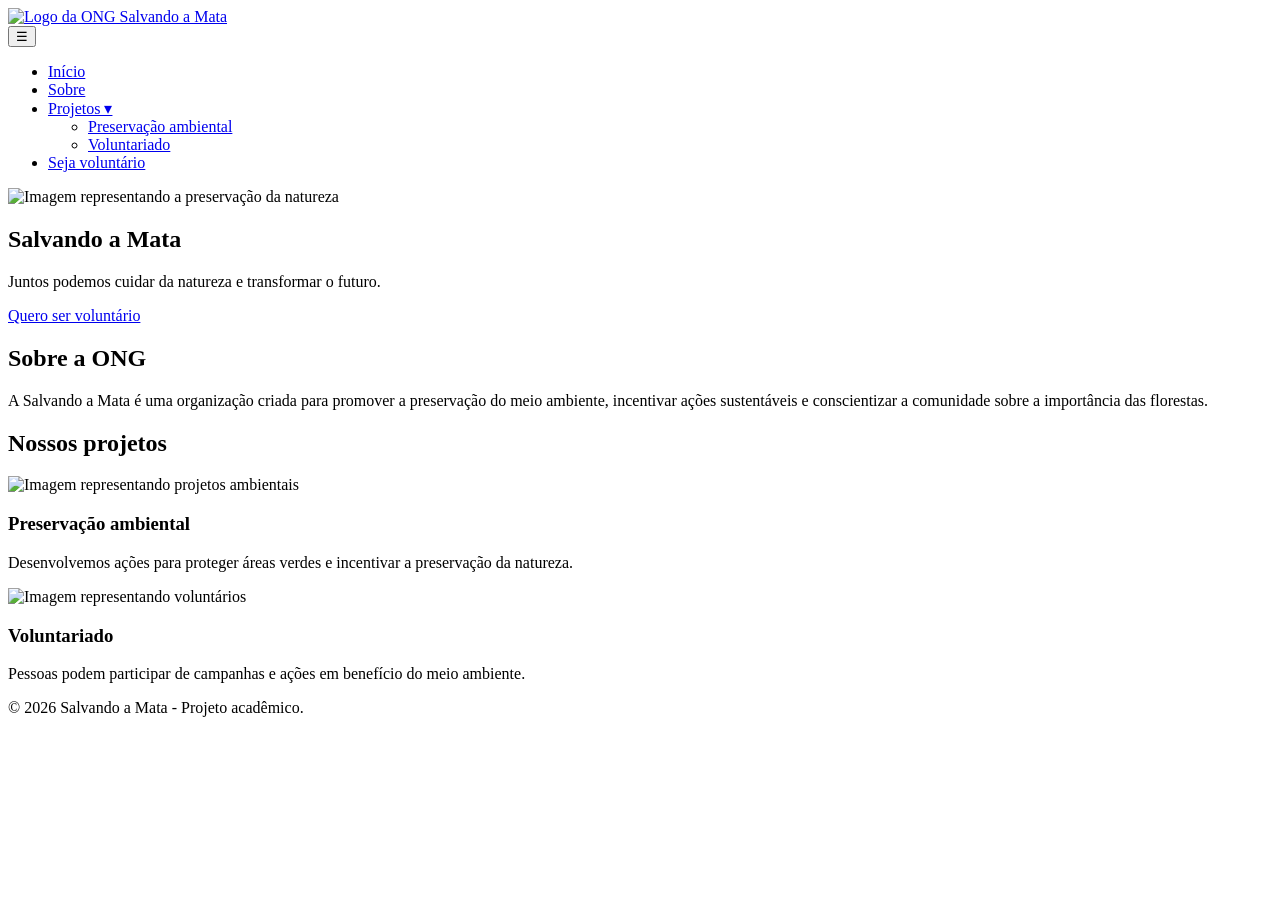
==== HTML/Index.html @ 8cf40dd6 "Add initial HTML structure for ONG website" ====
<!DOCTYPE html>
<html lang="pt-BR">

<head>
    <meta charset="UTF-8">
    <meta name="viewport" content="width=device-width, initial-scale=1.0">
    <title>Salvando a Mata - ONG</title>
    <link rel="stylesheet" href="css/style.css">
</head>

<body>

<header>
    <a href="index.html">
        <img src="img/logo.png" alt="Logo da ONG Salvando a Mata">
    </a>

    <nav aria-label="Navegação principal">

        <!-- Botão do menu hambúrguer -->
        <button class="menu-hamburguer"
                onclick="toggleMenu()"
                aria-label="Abrir menu"
                aria-expanded="false"
                aria-controls="menu">
            ☰
        </button>

        <!-- Menu principal -->
        <ul class="menu" id="menu">

            <li>
                <a href="index.html">Início</a>
            </li>

            <li>
                <a href="#sobre">Sobre</a>
            </li>

            <!-- Menu dropdown -->
            <li class="dropdown">
                <a href="#projetos">Projetos ▾</a>

                <ul class="submenu">
                    <li>
                        <a href="#projetos">Preservação ambiental</a>
                    </li>
                    <li>
                        <a href="#projetos">Voluntariado</a>
                    </li>
                </ul>
            </li>

            <li>
                <a href="cadastro.html">Seja voluntário</a>
            </li>

        </ul>

    </nav>
</header>

<main>

    <section class="hero">
        <img src="img/banner.jpg" alt="Imagem representando a preservação da natureza">

        <h1>Salvando a Mata</h1>

        <p>
            Juntos podemos cuidar da natureza e transformar o futuro.
        </p>

        <a class="btn" href="cadastro.html">Quero ser voluntário</a>
    </section>

    <section id="sobre">
        <h2>Sobre a ONG</h2>

        <p>
            A Salvando a Mata é uma organização criada para promover
            a preservação do meio ambiente, incentivar ações sustentáveis
            e conscientizar a comunidade sobre a importância das florestas.
        </p>
    </section>

    <section id="projetos">

        <h2>Nossos projetos</h2>

        <div class="cards">

            <article class="card">
                <img src="img/projetos.jpg"
                     alt="Imagem representando projetos ambientais">

                <h3>Preservação ambiental</h3>

                <p>
                    Desenvolvemos ações para proteger áreas verdes
                    e incentivar a preservação da natureza.
                </p>
            </article>

            <article class="card">
                <img src="img/voluntarios.png"
                     alt="Imagem representando voluntários">

                <h3>Voluntariado</h3>

                <p>
                    Pessoas podem participar de campanhas e ações
                    em benefício do meio ambiente.
                </p>
            </article>

        </div>

    </section>

</main>

<footer>
    <p>
        &copy; 2026 Salvando a Mata - Projeto acadêmico.
    </p>
</footer>

<!-- JavaScript do menu -->
<script>
function toggleMenu() {
    const menu = document.getElementById("menu");
    const botao = document.querySelector(".menu-hamburguer");

    menu.classList.toggle("ativo");

    const aberto = menu.classList.contains("ativo");

    botao.setAttribute("aria-expanded", aberto);
    botao.setAttribute(
        "aria-label",
        aberto ? "Fechar menu" : "Abrir menu"
    );
}
</script>

</body>
</html>
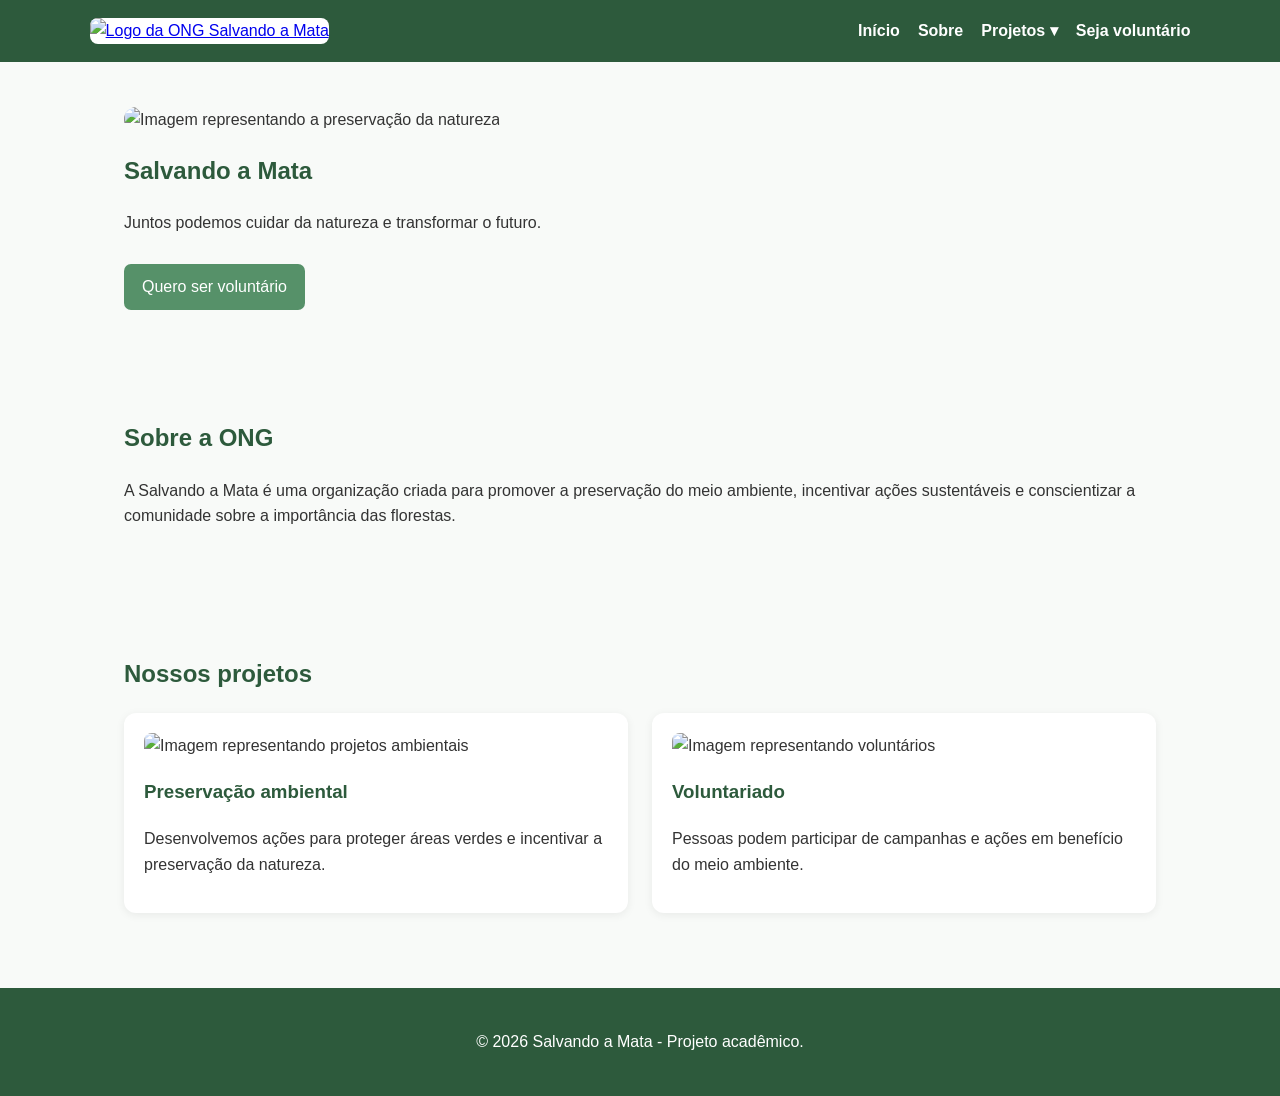
==== commit 677e7a4a: "Update image paths and improve markup structure" ====
--- a/HTML/Index.html
+++ b/HTML/Index.html
@@ -5,24 +5,27 @@
     <meta charset="UTF-8">
     <meta name="viewport" content="width=device-width, initial-scale=1.0">
     <title>Salvando a Mata - ONG</title>
-    <link rel="stylesheet" href="css/style.css">
+
+    <link rel="stylesheet" href="../css/style.css">
 </head>
 
 <body>
 
 <header>
+
     <a href="index.html">
-        <img src="img/logo.png" alt="Logo da ONG Salvando a Mata">
+        <img src="../imagens/logo.png" alt="Logo da ONG Salvando a Mata">
     </a>
 
     <nav aria-label="Navegação principal">
 
         <!-- Botão do menu hambúrguer -->
-        <button class="menu-hamburguer"
-                onclick="toggleMenu()"
-                aria-label="Abrir menu"
-                aria-expanded="false"
-                aria-controls="menu">
+        <button
+            class="menu-hamburguer"
+            onclick="toggleMenu()"
+            aria-label="Abrir menu"
+            aria-expanded="false"
+            aria-controls="menu">
             ☰
         </button>
 
@@ -39,31 +42,50 @@
 
             <!-- Menu dropdown -->
             <li class="dropdown">
-                <a href="#projetos">Projetos ▾</a>
+
+                <a href="#projetos">
+                    Projetos ▾
+                </a>
 
                 <ul class="submenu">
+
                     <li>
-                        <a href="#projetos">Preservação ambiental</a>
+                        <a href="#projetos">
+                            Preservação ambiental
+                        </a>
                     </li>
+
                     <li>
-                        <a href="#projetos">Voluntariado</a>
+                        <a href="#projetos">
+                            Voluntariado
+                        </a>
                     </li>
+
                 </ul>
+
             </li>
 
             <li>
-                <a href="cadastro.html">Seja voluntário</a>
+                <a href="cadastro.html">
+                    Seja voluntário
+                </a>
             </li>
 
         </ul>
 
     </nav>
+
 </header>
+
 
 <main>
 
+    <!-- Seção principal -->
     <section class="hero">
-        <img src="img/banner.jpg" alt="Imagem representando a preservação da natureza">
+
+        <img
+            src="../imagens/banner.jpg"
+            alt="Imagem representando a preservação da natureza">
 
         <h1>Salvando a Mata</h1>
 
@@ -71,10 +93,16 @@
             Juntos podemos cuidar da natureza e transformar o futuro.
         </p>
 
-        <a class="btn" href="cadastro.html">Quero ser voluntário</a>
+        <a class="btn" href="cadastro.html">
+            Quero ser voluntário
+        </a>
+
     </section>
 
+
+    <!-- Sobre a ONG -->
     <section id="sobre">
+
         <h2>Sobre a ONG</h2>
 
         <p>
@@ -82,8 +110,11 @@
             a preservação do meio ambiente, incentivar ações sustentáveis
             e conscientizar a comunidade sobre a importância das florestas.
         </p>
+
     </section>
 
+
+    <!-- Projetos -->
     <section id="projetos">
 
         <h2>Nossos projetos</h2>
@@ -91,8 +122,10 @@
         <div class="cards">
 
             <article class="card">
-                <img src="img/projetos.jpg"
-                     alt="Imagem representando projetos ambientais">
+
+                <img
+                    src="../imagens/projetos.jpg"
+                    alt="Imagem representando projetos ambientais">
 
                 <h3>Preservação ambiental</h3>
 
@@ -100,11 +133,15 @@
                     Desenvolvemos ações para proteger áreas verdes
                     e incentivar a preservação da natureza.
                 </p>
+
             </article>
 
+
             <article class="card">
-                <img src="img/voluntarios.png"
-                     alt="Imagem representando voluntários">
+
+                <img
+                    src="../imagens/voluntarios.png"
+                    alt="Imagem representando voluntários">
 
                 <h3>Voluntariado</h3>
 
@@ -112,6 +149,7 @@
                     Pessoas podem participar de campanhas e ações
                     em benefício do meio ambiente.
                 </p>
+
             </article>
 
         </div>
@@ -120,29 +158,19 @@
 
 </main>
 
+
 <footer>
+
     <p>
         &copy; 2026 Salvando a Mata - Projeto acadêmico.
     </p>
+
 </footer>
 
-<!-- JavaScript do menu -->
-<script>
-function toggleMenu() {
-    const menu = document.getElementById("menu");
-    const botao = document.querySelector(".menu-hamburguer");
 
-    menu.classList.toggle("ativo");
-
-    const aberto = menu.classList.contains("ativo");
-
-    botao.setAttribute("aria-expanded", aberto);
-    botao.setAttribute(
-        "aria-label",
-        aberto ? "Fechar menu" : "Abrir menu"
-    );
-}
-</script>
+<!-- JavaScript externo do menu -->
+<script src="../js/menu.js"></script>
 
 </body>
+
 </html>
--- a/css/style.css
+++ b/css/style.css
@@ -0,0 +1,403 @@
+* {
+    box-sizing: border-box;
+}
+
+body {
+    margin: 0;
+    font-family: Arial, sans-serif;
+    line-height: 1.6;
+    color: #333;
+    background-color: #f8faf8;
+}
+
+header {
+    background-color: #2d5a3c;
+    color: white;
+    padding: 18px 7%;
+    display: flex;
+    align-items: center;
+    justify-content: space-between;
+    gap: 20px;
+}
+
+header img {
+    width: 220px;
+    background-color: white;
+    border-radius: 8px;
+}
+
+/* Menu de navegação */
+nav {
+    display: flex;
+    align-items: center;
+}
+
+.menu {
+    display: flex;
+    align-items: center;
+    gap: 18px;
+    list-style: none;
+    margin: 0;
+    padding: 0;
+}
+
+nav a {
+    color: white;
+    text-decoration: none;
+    font-weight: bold;
+}
+
+/* Dropdown */
+.dropdown {
+    position: relative;
+}
+
+.submenu {
+    display: none;
+    position: absolute;
+    top: 100%;
+    left: 0;
+    background-color: #2d5a3c;
+    list-style: none;
+    padding: 10px;
+    min-width: 150px;
+    z-index: 10;
+}
+
+.dropdown:hover .submenu,
+.dropdown:focus-within .submenu {
+    display: block;
+}
+
+.submenu li {
+    padding: 8px;
+}
+
+/* Botão hambúrguer */
+.menu-hamburguer {
+    display: none;
+    background-color: transparent;
+    color: white;
+    font-size: 28px;
+    padding: 5px 10px;
+}
+
+/* Conteúdo principal */
+main {
+    max-width: 1100px;
+    margin: auto;
+}
+
+section {
+    padding: 45px 7%;
+}
+
+.hero img {
+    width: 100%;
+    max-height: 420px;
+    object-fit: cover;
+    border-radius: 12px;
+}
+
+h1,
+h2,
+h3 {
+    color: #2d5a3c;
+}
+
+/* Cards em grid de 12 colunas */
+.cards {
+    display: grid;
+    grid-template-columns: repeat(12, 1fr);
+    gap: 24px;
+}
+
+.card {
+    grid-column: span 6;
+    background-color: white;
+    padding: 20px;
+    border-radius: 12px;
+    box-shadow: 0 2px 10px #0001;
+}
+
+.card img {
+    width: 100%;
+    border-radius: 8px;
+}
+
+/* Botão de destaque */
+.btn {
+    display: inline-block;
+    background-color: #569169;
+    color: white;
+    padding: 10px 18px;
+    border-radius: 7px;
+    text-decoration: none;
+    margin-top: 12px;
+}
+
+/* Formulário */
+form {
+    display: flex;
+    flex-direction: column;
+    gap: 16px;
+    background-color: white;
+    padding: 25px;
+    border-radius: 12px;
+}
+
+fieldset {
+    border: 1px solid #cbd8cf;
+    border-radius: 8px;
+    margin-bottom: 20px;
+    padding: 20px;
+}
+
+legend {
+    font-weight: bold;
+    color: #2d5a3c;
+}
+
+label {
+    display: block;
+    margin-top: 12px;
+    font-weight: bold;
+}
+
+input,
+select {
+    width: 100%;
+    padding: 10px;
+    margin-top: 5px;
+    border: 1px solid #aaa;
+    border-radius: 6px;
+}
+
+/* Botões e interatividade */
+button {
+    background-color: #2d5a3c;
+    color: white;
+    border: 0;
+    padding: 12px 22px;
+    border-radius: 7px;
+    cursor: pointer;
+    transition: background-color 0.3s, box-shadow 0.3s;
+}
+
+button:hover {
+    background-color: #569169;
+}
+
+button:focus {
+    outline: 3px solid #a8c9b2;
+    outline-offset: 2px;
+}
+
+button:active {
+    background-color: #1e402a;
+}
+
+button:disabled {
+    background-color: #aaa;
+    cursor: not-allowed;
+}
+
+/* Validação visual dos campos */
+input:focus,
+select:focus {
+    outline: none;
+    border: 2px solid #569169;
+    box-shadow: 0 0 5px #569169;
+}
+
+input:valid:not(:placeholder-shown) {
+    border-color: #2d8a4b;
+}
+
+input:invalid:not(:placeholder-shown) {
+    border-color: #c0392b;
+}
+
+/* Rodapé */
+footer {
+    background-color: #2d5a3c;
+    color: white;
+    text-align: center;
+    padding: 25px;
+    margin-top: 30px;
+}
+
+/* Desktop panorâmico */
+@media (min-width: 1200px) {
+    main {
+        max-width: 1200px;
+    }
+}
+
+/* Desktop */
+@media (max-width: 1199px) {
+    main {
+        max-width: 100%;
+    }
+}
+
+/* Tablets */
+@media (max-width: 992px) {
+    .cards {
+        gap: 16px;
+    }
+
+    header img {
+        width: 180px;
+    }
+}
+
+/* Celulares */
+@media (max-width: 768px) {
+    header {
+        flex-direction: column;
+        align-items: flex-start;
+    }
+
+    nav {
+        width: 100%;
+        flex-direction: column;
+        align-items: flex-start;
+    }
+
+    .menu-hamburguer {
+        display: block;
+    }
+
+    .menu {
+        display: none;
+        flex-direction: column;
+        align-items: flex-start;
+        width: 100%;
+        gap: 12px;
+        padding-top: 15px;
+    }
+
+    .menu.ativo {
+        display: flex;
+    }
+
+    .submenu {
+        position: static;
+        background-color: #1e402a;
+    }
+
+    .card {
+        grid-column: span 12;
+    }
+
+    section {
+        padding: 30px 5%;
+    }
+}
+
+/* Celulares pequenos */
+@media (max-width: 576px) {
+    nav a {
+        font-size: 14px;
+    }
+
+    header img {
+        width: 150px;
+    }
+
+    .card {
+        padding: 15px;
+    }
+}
+
+/* Telas muito pequenas */
+@media (max-width: 400px) {
+    h1 {
+        font-size: 24px;
+    }
+
+    h2 {
+        font-size: 20px;
+    }
+
+    button {
+        width: 100%;
+    }
+}
+
+/* Componentes de feedback */
+.feedback h3 {
+    margin-top: 25px;
+}
+
+/* Badges */
+.badge {
+    display: inline-block;
+    padding: 6px 12px;
+    margin: 5px 5px 5px 0;
+    border-radius: 20px;
+    font-size: 14px;
+    font-weight: bold;
+}
+
+.badge-sucesso {
+    background-color: #d4edda;
+    color: #155724;
+}
+
+.badge-info {
+    background-color: #d1ecf1;
+    color: #0c5460;
+}
+
+.badge-alerta {
+    background-color: #fff3cd;
+    color: #856404;
+}
+
+/* Alertas */
+.alerta {
+    padding: 15px;
+    margin: 12px 0;
+    border: 1px solid;
+    border-radius: 8px;
+}
+
+.alerta-sucesso {
+    background-color: #d4edda;
+    color: #155724;
+    border-color: #c3e6cb;
+}
+
+.alerta-erro {
+    background-color: #f8d7da;
+    color: #721c24;
+    border-color: #f5c6cb;
+}
+
+/* Toast */
+.toast {
+    max-width: 350px;
+    padding: 18px;
+    margin-top: 15px;
+    background-color: #2d5a3c;
+    color: white;
+    border-radius: 8px;
+    box-shadow: 0 4px 10px rgba(0, 0, 0, 0.2);
+}
+
+.toast p {
+    margin-bottom: 0;
+}
+
+/* Ajuste do menu somente na página de cadastro */
+.pagina-cadastro header nav {
+    display: flex;
+    align-items: center;
+    gap: 25px;
+}
+
+.pagina-cadastro header nav a {
+    white-space: nowrap;
+}
